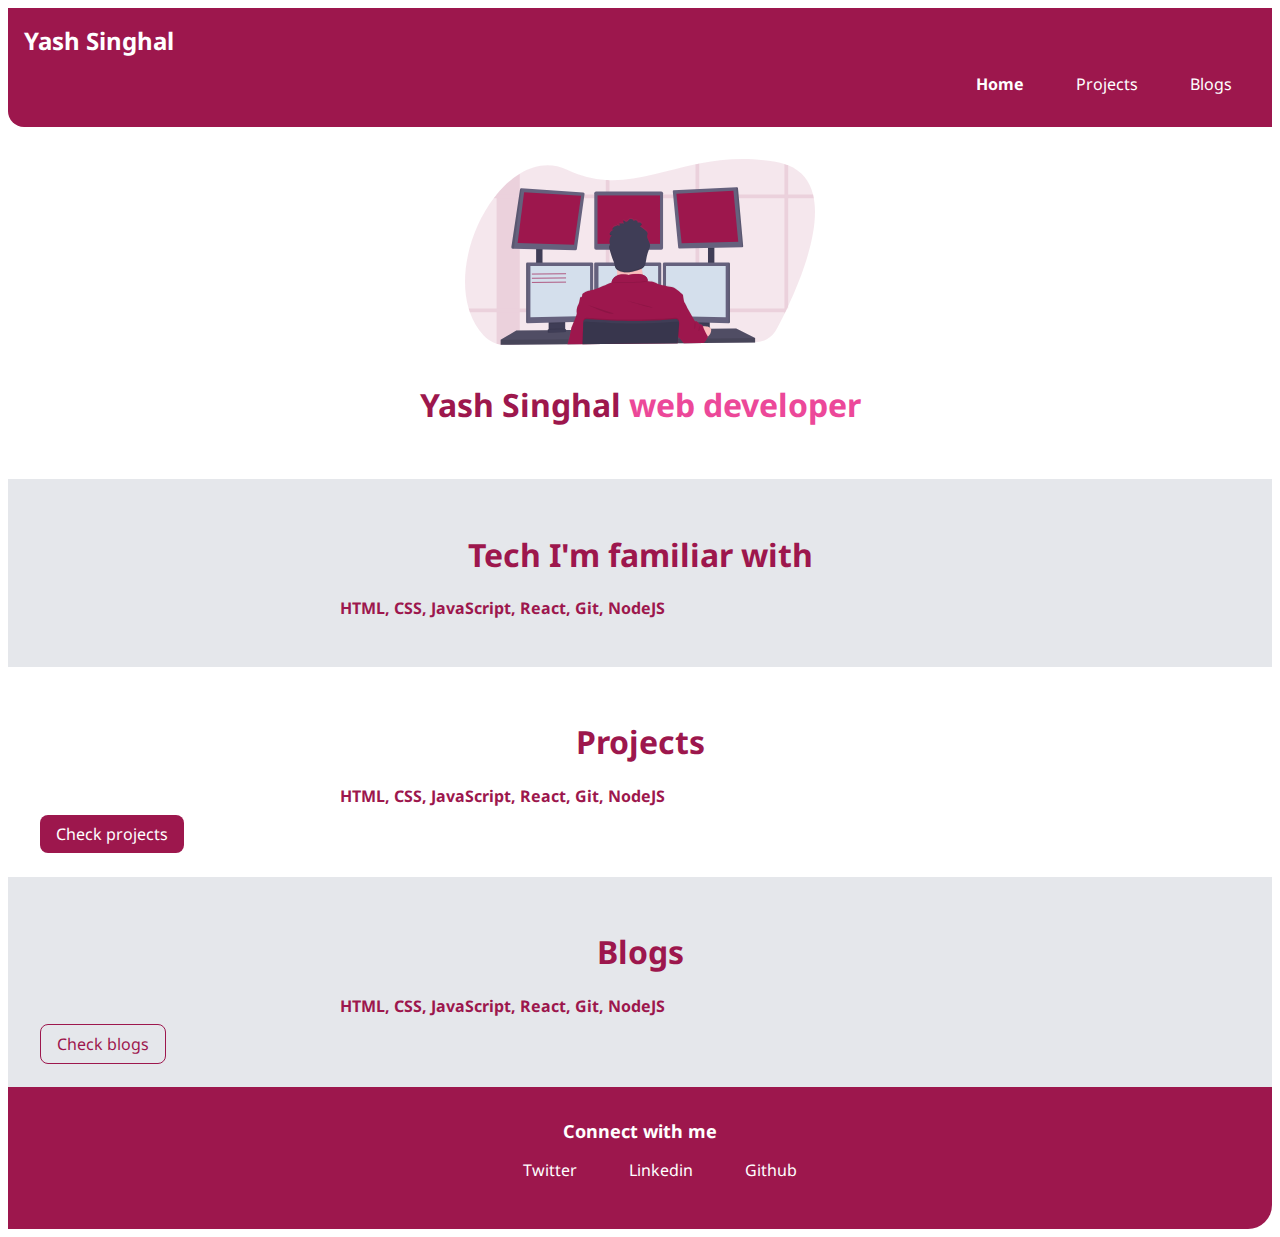
==== index.html @ de285597 "done" ====
<!DOCTYPE html>
<html lang="en">
<head>
    <meta charset="UTF-8">
    <meta http-equiv="X-UA-Compatible" content="IE=edge">
    <meta name="viewport" content="width=device-width, initial-scale=1.0">
    <title>Home</title>
    <link href="style.css" rel="stylesheet" />
</head>
<body>

    <nav class="navigation container">

    <div class="nav-brand">Yash Singhal</div>

    <ul class="list-non-bullet nav-pills">
        <li class="list-item-inline"> <a class="link link-active" href="/index.html">Home</a></li>
        <li class="list-item-inline"><a class="link" href="/projects.html">Projects</a></li>
        <li class="list-item-inline"><a class="link" href="/blogs.html">Blogs</a></li>
    </ul>
    </nav>

    <header class="logo">

        <img class="logo-img" src="images/programming.svg">
        <h1 class="logo-heading"> Yash Singhal <span class="heading-inverted">web developer</span></h1>
    
    </header>    

    <section class="section ow">  
        <div class="container container-center"><h1>Tech I'm familiar with</h1>
        <p><strong>HTML, CSS, JavaScript, React, Git, NodeJS</strong></p></div>
        </section>
    
    <section class="section">  
        <div class="container container-center"><h1>Projects</h1>
        <p><strong>HTML, CSS, JavaScript, React, Git, NodeJS</strong></p></div>
        <a class="link link-primary" href="/"> Check projects</a>
        </section>  
    
    <section class="section ow">  
    <div class="container container-center"><h1>Blogs

    </h1>
    <p><strong>HTML, CSS, JavaScript, React, Git, NodeJS</strong></p></div>
    <a class="link link-secondary" href="/"> Check blogs</a>
    </section>

    <footer class="footer">
        <div class="footer-header"> Connect with me</div>
        <ul class="social-links list-non-bullet">
            <li class="list-item-inline"><a class="link" href="/">Twitter</a></li>
            <li class="list-item-inline"><a class="link" href="https://www.linkedin.com/in/yash-singhal-53620789/">Linkedin</a></li>
            <li class="list-item-inline"><a class="link" href="https://github.com/yashsing">Github</a></li>
        </ul>
    </footer>

</body>
</html>
---- style.css ----
@import url('https://fonts.googleapis.com/css2?family=Noto+Sans:wght@400;700&display=swap');

body{
    font-family: 'Noto Sans', sans-serif;
    color: #9D174D;
}

:root {
    --primary-color: #9D174D;
    --pink-color: #EC4899;
    --grey-color: #E5E7EB;
}

hr {
    margin: 1.5rem 0rem;
}

/** container **/

.container {
    padding-left: 1rem;
    padding-right: 1rem;
}

.container-center{
    max-width: 600px;
    margin: auto;
}

/** Links **/ 

.link {
    text-decoration: none;
    padding: 0.5rem 1rem;
}

.link-primary {
    background-color: var(--primary-color);
    border-radius: 0.5rem;
    color: white;
}

.link-secondary {
    color: var(--primary-color);
    border-radius: 0.5rem;
    border: 1px solid var(--primary-color);
}

/** list **/

.list-non-bullet {
    list-style: none;
}

.list-item-inline {
    display: inline;
    padding: 0rem 0.5rem;
}

/** Navigation bar **/

.navigation {
    background-color: var(--primary-color);
    color: white;
    padding: 1rem 1rem;
    border-bottom-left-radius: 1rem;
}

.navigation .link {
    color: white;
}

.nav-pills {
    text-align: right;
}

.navigation .nav-brand {
    font-weight: bold;
    font-size: 1.5rem;
}

.navigation .link-active {
    font-weight: bold;
}

/** Header **/

.logo {
    padding: 2rem;
}

.logo .logo-img {
    max-width: 350px;
    display: block;
    margin: auto;
}

.logo .logo-heading {
    color: var(--primary-color);
    padding-top: 1rem;
    text-align: center;
}

.logo .logo-heading .heading-inverted {
    color: var(--pink-color);
}

/** Section **/ 

.section {
    padding: 2rem;
}

.section h1 {
    text-align: center;
}

.ow {
    background-color: var(--grey-color) ;
}

/** Footers **/

.footer {
    background-color: var(--primary-color);
    color: white;
    padding: 2rem 1rem;
    text-align: center;
    border-bottom-right-radius: 1.5rem;
}

.footer .link {
    color: white;
}

.footer .footer-header {
    font-weight: bold;
    font-size: large;
}
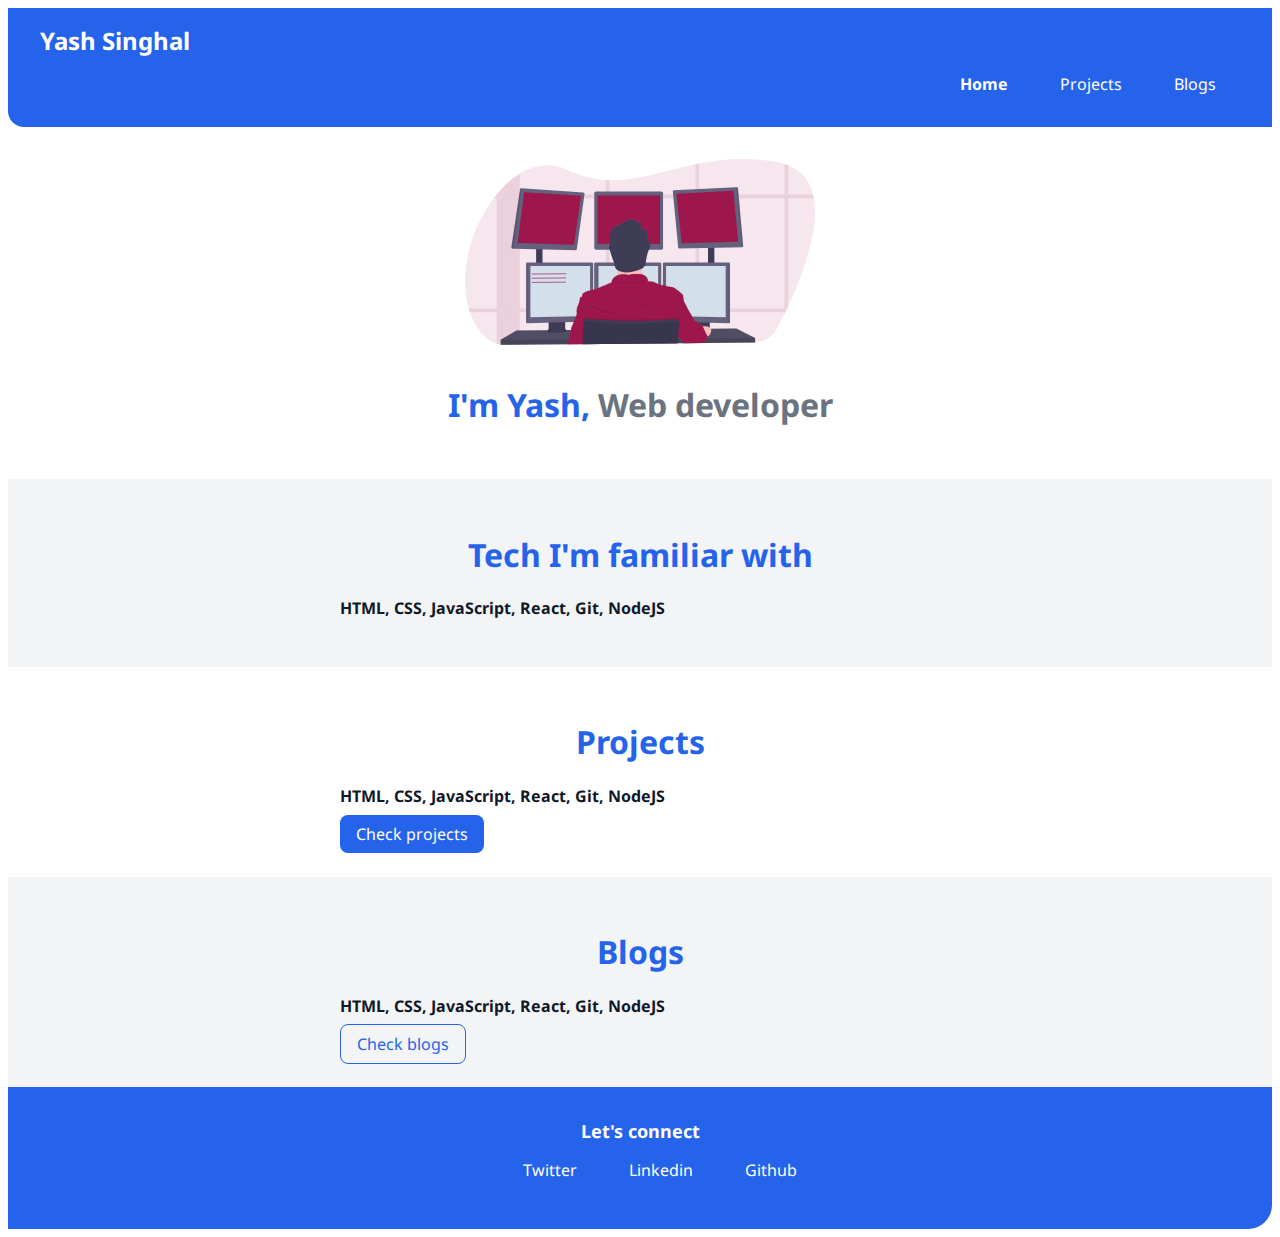
==== commit 90506857: "commit 2" ====
--- a/index.html
+++ b/index.html
@@ -23,7 +23,7 @@
     <header class="logo">
 
         <img class="logo-img" src="images/programming.svg">
-        <h1 class="logo-heading"> Yash Singhal <span class="heading-inverted">web developer</span></h1>
+        <h1 class="logo-heading"> I'm Yash,<span class="heading-inverted"> Web developer</span></h1>
     
     </header>    
 
@@ -34,20 +34,18 @@
     
     <section class="section">  
         <div class="container container-center"><h1>Projects</h1>
-        <p><strong>HTML, CSS, JavaScript, React, Git, NodeJS</strong></p></div>
+        <p><strong>HTML, CSS, JavaScript, React, Git, NodeJS</strong></p>
         <a class="link link-primary" href="/"> Check projects</a>
-        </section>  
+        </div></section> 
     
     <section class="section ow">  
-    <div class="container container-center"><h1>Blogs
-
-    </h1>
-    <p><strong>HTML, CSS, JavaScript, React, Git, NodeJS</strong></p></div>
-    <a class="link link-secondary" href="/"> Check blogs</a>
+    <div class="container container-center"><h1>Blogs</h1>
+    <p><strong>HTML, CSS, JavaScript, React, Git, NodeJS</strong></p>
+    <a class="link link-secondary" href="/"> Check blogs</a></div>
     </section>
 
     <footer class="footer">
-        <div class="footer-header"> Connect with me</div>
+        <div class="footer-header">Let's connect </div>
         <ul class="social-links list-non-bullet">
             <li class="list-item-inline"><a class="link" href="/">Twitter</a></li>
             <li class="list-item-inline"><a class="link" href="https://www.linkedin.com/in/yash-singhal-53620789/">Linkedin</a></li>
--- a/style.css
+++ b/style.css
@@ -6,9 +6,10 @@
 }
 
 :root {
-    --primary-color: #9D174D;
-    --pink-color: #EC4899;
-    --grey-color: #E5E7EB;
+    --primary-color: #2563EB;
+    --darkgrey-color: #6B7280;
+    --grey-color: #F3F4F6;
+    --black-color: #111827;
 }
 
 hr {
@@ -62,7 +63,7 @@
 .navigation {
     background-color: var(--primary-color);
     color: white;
-    padding: 1rem 1rem;
+    padding: 1rem 2rem;
     border-bottom-left-radius: 1rem;
 }
 
@@ -102,17 +103,19 @@
 }
 
 .logo .logo-heading .heading-inverted {
-    color: var(--pink-color);
+    color: var(--darkgrey-color)
 }
 
 /** Section **/ 
 
 .section {
     padding: 2rem;
+    color: #111827;
 }
 
 .section h1 {
     text-align: center;
+    color: var(--primary-color);
 }
 
 .ow {
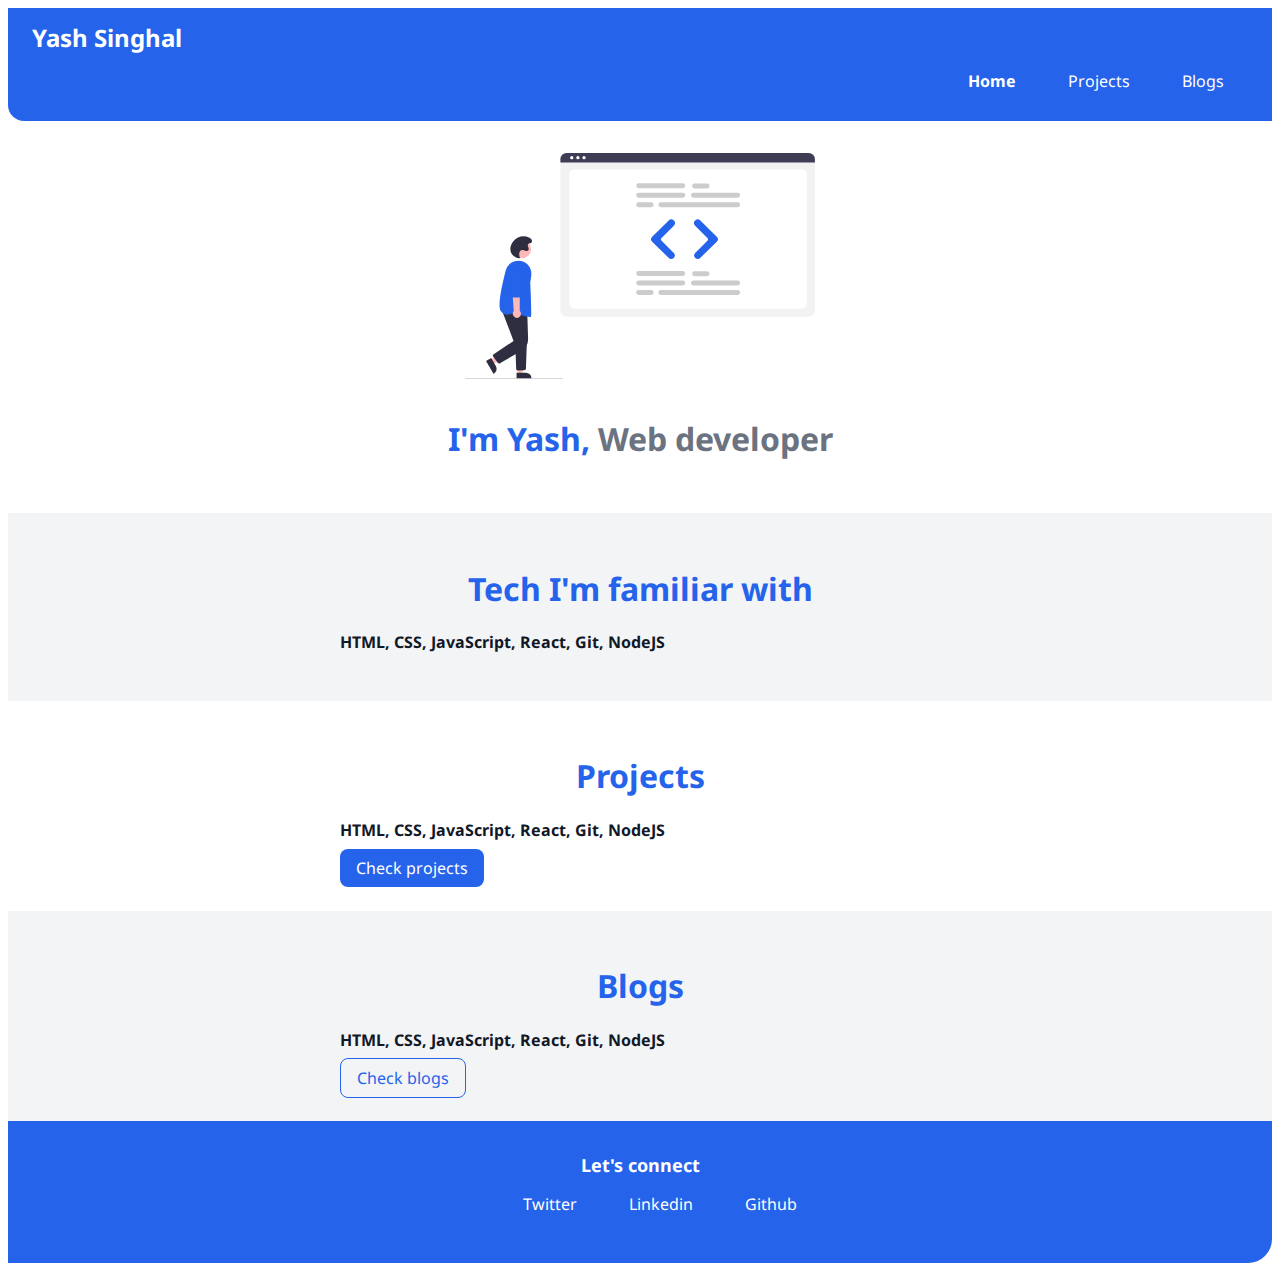
==== commit bf9eb07b: "final" ====
--- a/index.html
+++ b/index.html
@@ -22,7 +22,7 @@
 
     <header class="logo">
 
-        <img class="logo-img" src="images/programming.svg">
+        <img class="logo-img" src="images/logo.svg">
         <h1 class="logo-heading"> I'm Yash,<span class="heading-inverted"> Web developer</span></h1>
     
     </header>    
--- a/style.css
+++ b/style.css
@@ -63,7 +63,7 @@
 .navigation {
     background-color: var(--primary-color);
     color: white;
-    padding: 1rem 2rem;
+    padding: 0.8rem 1.5rem;
     border-bottom-left-radius: 1rem;
 }
 
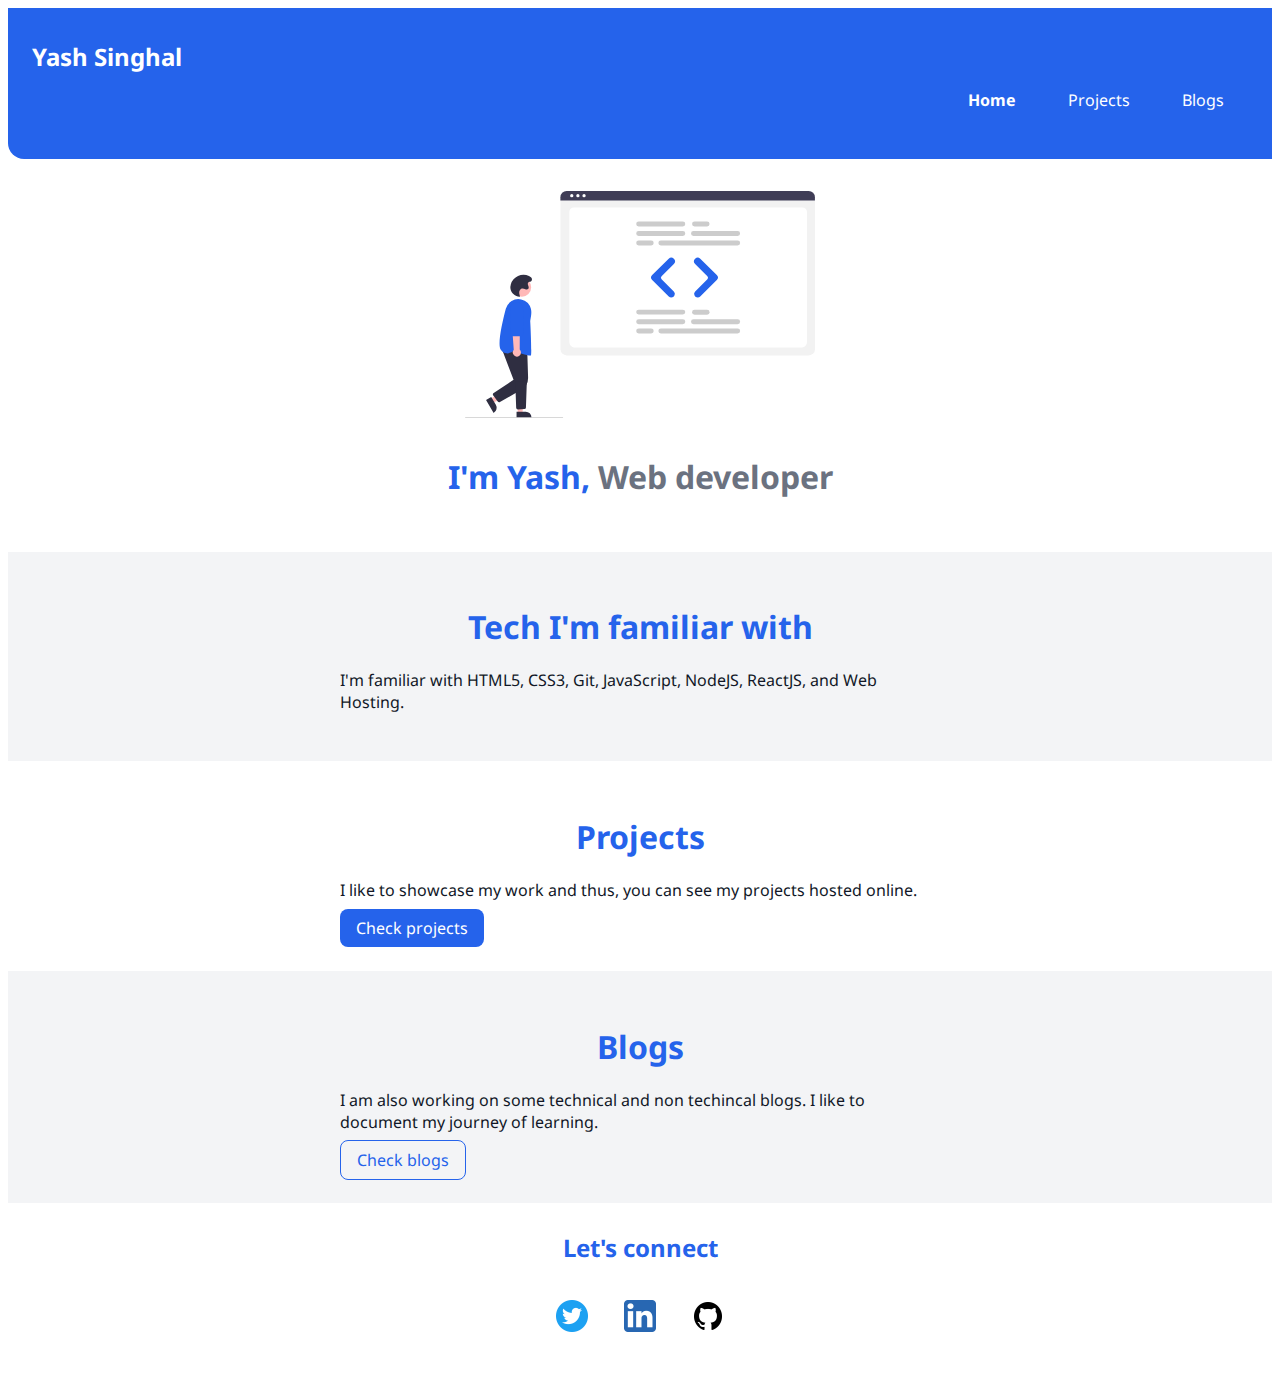
==== commit e1cc8c65: "Major changes" ====
--- a/index.html
+++ b/index.html
@@ -22,35 +22,40 @@
 
     <header class="logo">
 
-        <img class="logo-img" src="images/logo.svg">
+        <img class="logo-img" src="image/logo.svg">
         <h1 class="logo-heading"> I'm Yash,<span class="heading-inverted"> Web developer</span></h1>
     
     </header>    
 
     <section class="section ow">  
         <div class="container container-center"><h1>Tech I'm familiar with</h1>
-        <p><strong>HTML, CSS, JavaScript, React, Git, NodeJS</strong></p></div>
+        <p>I'm familiar with HTML5, CSS3, Git, JavaScript, NodeJS, ReactJS, and Web Hosting.</p></div>
         </section>
     
     <section class="section">  
         <div class="container container-center"><h1>Projects</h1>
-        <p><strong>HTML, CSS, JavaScript, React, Git, NodeJS</strong></p>
-        <a class="link link-primary" href="/"> Check projects</a>
+        <p> I like to showcase my work and thus, you can see my projects hosted online.
+        </p>
+        <a class="link link-primary" href="/projects.html"> Check projects</a>
         </div></section> 
     
     <section class="section ow">  
     <div class="container container-center"><h1>Blogs</h1>
-    <p><strong>HTML, CSS, JavaScript, React, Git, NodeJS</strong></p>
-    <a class="link link-secondary" href="/"> Check blogs</a></div>
+    <p>I am also working on some technical and non techincal blogs. I like to document my journey of learning.
+
+    </p>
+    <a class="link link-secondary" href="/blogs.html"> Check blogs</a></div>
     </section>
 
-    <footer class="footer">
-        <div class="footer-header">Let's connect </div>
-        <ul class="social-links list-non-bullet">
-            <li class="list-item-inline"><a class="link" href="/">Twitter</a></li>
-            <li class="list-item-inline"><a class="link" href="https://www.linkedin.com/in/yash-singhal-53620789/">Linkedin</a></li>
-            <li class="list-item-inline"><a class="link" href="https://github.com/yashsing">Github</a></li>
-        </ul>
+    <footer class="footer-header">
+        <h2>Let's connect</h2>
+        <div class="social-links">
+        <a href="https://twitter.com/yashsinghal41"><img src="image/twitter.png" class="handle-logo"
+            /></a>
+        <a href="https://www.linkedin.com/in/yash-singhal-53620789/"><img src="/image/linkedin.png" class="handle-logo"
+            /></a>
+        <a href="https://github.com/yashsing"><img src="image/github.png" class="handle-logo"
+            /></a></div>
     </footer>
 
 </body>
--- a/style.css
+++ b/style.css
@@ -63,7 +63,7 @@
 .navigation {
     background-color: var(--primary-color);
     color: white;
-    padding: 0.8rem 1.5rem;
+    padding: 2rem 1.5rem;
     border-bottom-left-radius: 1rem;
 }
 
@@ -73,6 +73,7 @@
 
 .nav-pills {
     text-align: right;
+    padding: auto;
 }
 
 .navigation .nav-brand {
@@ -124,19 +125,31 @@
 
 /** Footers **/
 
-.footer {
-    background-color: var(--primary-color);
-    color: white;
-    padding: 2rem 1rem;
+.footer-header {
+    background-color: var(--primary-colour);
+    color: var(--primary-color);
+    padding: 0.5rem 1rem;
     text-align: center;
     border-bottom-right-radius: 1.5rem;
-}
+    border-bottom-left-radius: 1.5rem;
+  }
+  
+  .footer-header .social-links {  
+    margin: 1rem;
+  }
+  
+  .handle-logo {
+    width: 2rem;
+    margin: 1rem;
+  }
 
-.footer .link {
-    color: white;
-}
 
-.footer .footer-header {
-    font-weight: bold;
-    font-size: large;
-}+.showcase-list {
+    /* padding: 2rem; */
+    padding: 2rem;
+    border-radius: 1rem;
+    text-align: center;
+    margin: 3rem auto;
+    font-style: bold;
+    color: black;
+      }